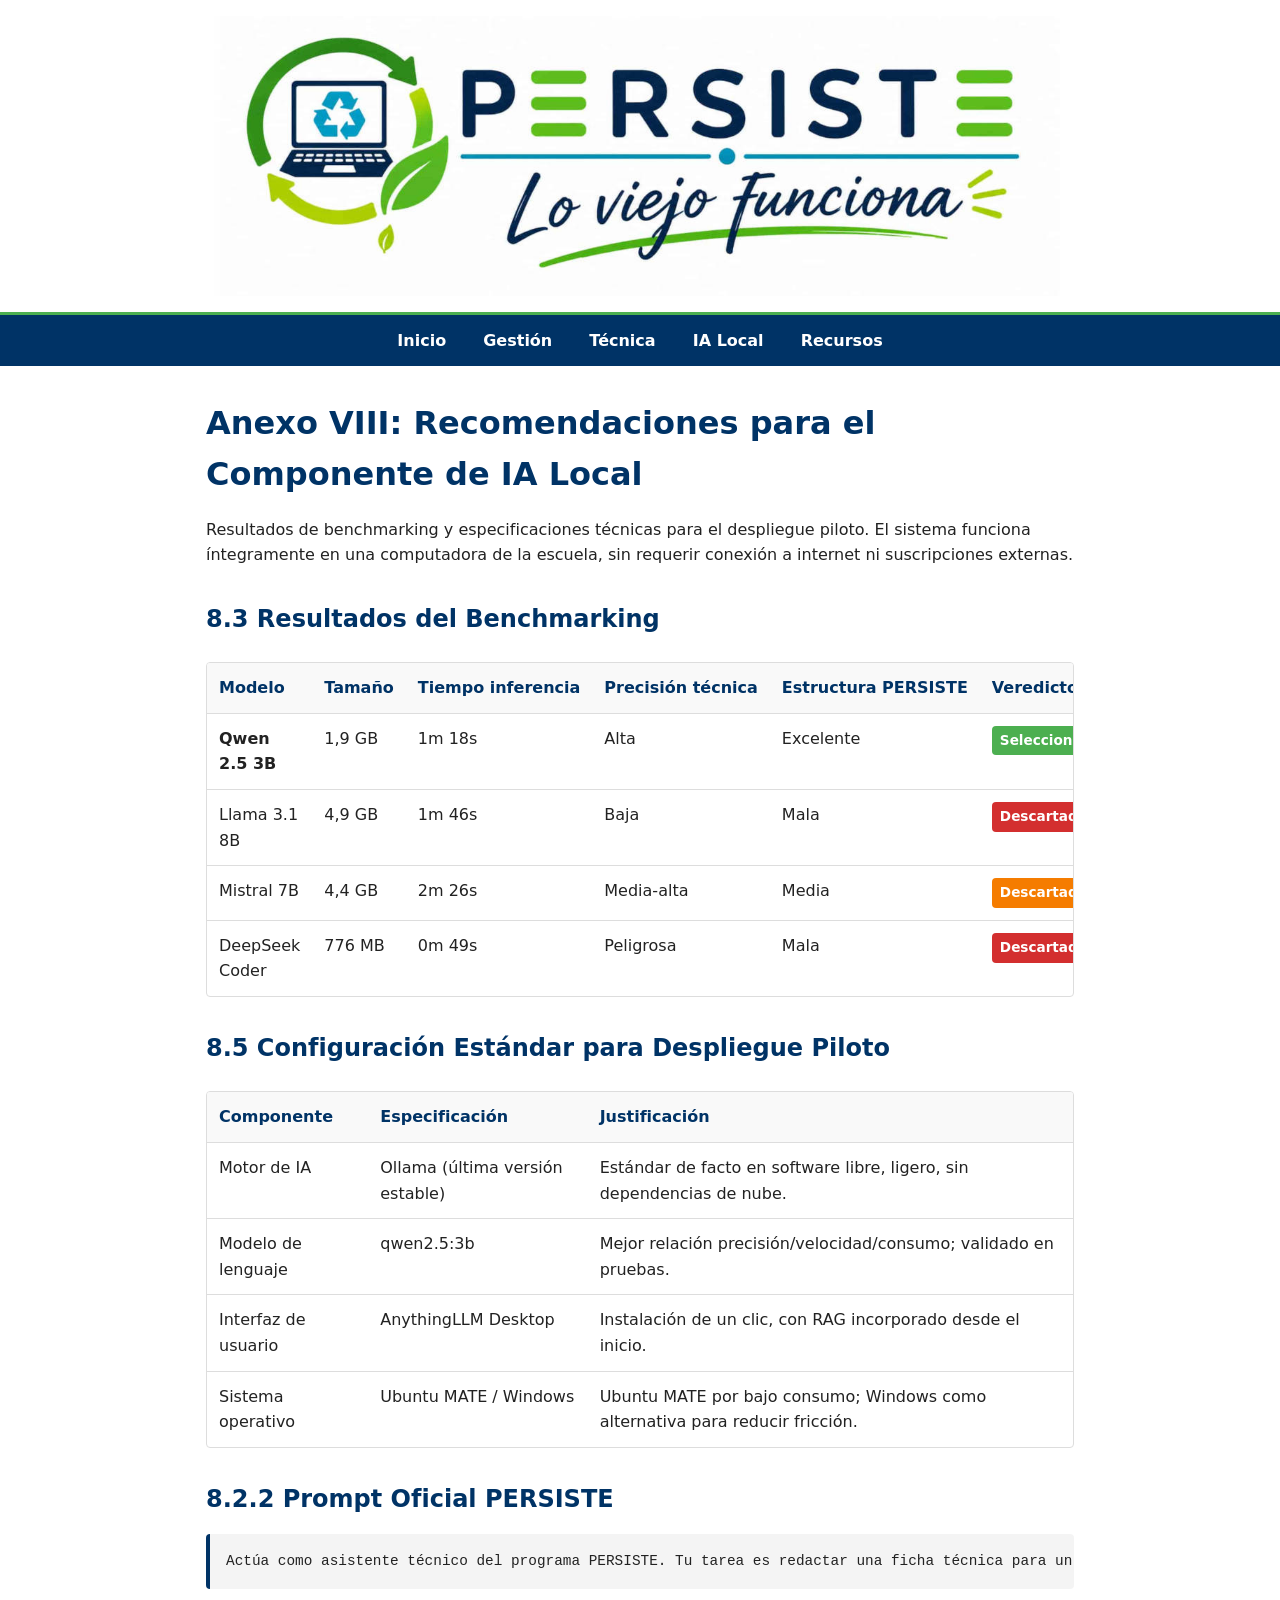
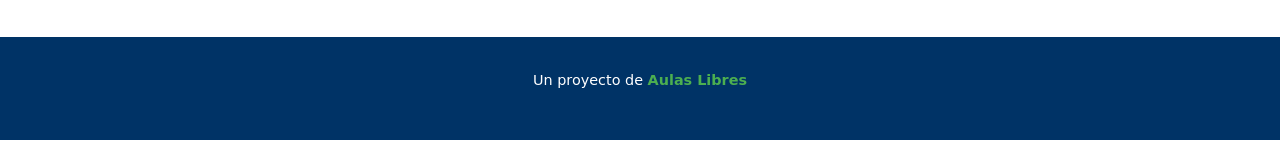
==== ia-local.html @ c33189aa "Sitio PERSISTE: primera versión" ====
<!DOCTYPE html>
<html lang="es">
<head>
    <meta charset="UTF-8">
    <meta name="viewport" content="width=device-width, initial-scale=1.0">
    <title>IA Local | Componente Técnico PERSISTE</title>
    <link rel="stylesheet" href="css/style.css">
</head>
<body>
    <header>
        <img src="assets/img/cabecera-persiste.jpg" 
             alt="PERSISTE: Lo viejo funciona" 
             class="logo-header">
    </header>
    <nav>
        <a href="index.html">Inicio</a>
        <a href="gestion.html">Gestión</a>
        <a href="tecnica.html">Técnica</a>
        <a href="ia-local.html">IA Local</a>
        <a href="recursos.html">Recursos</a>
    </nav>

    <main class="container">
        <h1>Anexo VIII: Recomendaciones para el Componente de IA Local</h1>
        <p>Resultados de benchmarking y especificaciones técnicas para el despliegue piloto. El sistema funciona íntegramente en una computadora de la escuela, sin requerir conexión a internet ni suscripciones externas.</p>

        <h2>8.3 Resultados del Benchmarking</h2>
        <div class="table-responsive">
            <table>
                <thead>
                    <tr>
                        <th>Modelo</th>
                        <th>Tamaño</th>
                        <th>Tiempo inferencia</th>
                        <th>Precisión técnica</th>
                        <th>Estructura PERSISTE</th>
                        <th>Veredicto</th>
                    </tr>
                </thead>
                <tbody>
                    <tr>
                        <td><strong>Qwen 2.5 3B</strong></td>
                        <td>1,9 GB</td>
                        <td>1m 18s</td>
                        <td>Alta</td>
                        <td>Excelente</td>
                        <td><span class="badge success">Seleccionado</span></td>
                    </tr>
                    <tr>
                        <td>Llama 3.1 8B</td>
                        <td>4,9 GB</td>
                        <td>1m 46s</td>
                        <td>Baja</td>
                        <td>Mala</td>
                        <td><span class="badge danger">Descartado</span></td>
                    </tr>
                    <tr>
                        <td>Mistral 7B</td>
                        <td>4,4 GB</td>
                        <td>2m 26s</td>
                        <td>Media-alta</td>
                        <td>Media</td>
                        <td><span class="badge warning">Descartado (lento)</span></td>
                    </tr>
                    <tr>
                        <td>DeepSeek Coder</td>
                        <td>776 MB</td>
                        <td>0m 49s</td>
                        <td>Peligrosa</td>
                        <td>Mala</td>
                        <td><span class="badge danger">Descartado</span></td>
                    </tr>
                </tbody>
            </table>
        </div>

        <h2>8.5 Configuración Estándar para Despliegue Piloto</h2>
        <div class="table-responsive">
            <table>
                <thead>
                    <tr>
                        <th>Componente</th>
                        <th>Especificación</th>
                        <th>Justificación</th>
                    </tr>
                </thead>
                <tbody>
                    <tr>
                        <td>Motor de IA</td>
                        <td>Ollama (última versión estable)</td>
                        <td>Estándar de facto en software libre, ligero, sin dependencias de nube.</td>
                    </tr>
                    <tr>
                        <td>Modelo de lenguaje</td>
                        <td>qwen2.5:3b</td>
                        <td>Mejor relación precisión/velocidad/consumo; validado en pruebas.</td>
                    </tr>
                    <tr>
                        <td>Interfaz de usuario</td>
                        <td>AnythingLLM Desktop</td>
                        <td>Instalación de un clic, con RAG incorporado desde el inicio.</td>
                    </tr>
                    <tr>
                        <td>Sistema operativo</td>
                        <td>Ubuntu MATE / Windows</td>
                        <td>Ubuntu MATE por bajo consumo; Windows como alternativa para reducir fricción.</td>
                    </tr>
                </tbody>
            </table>
        </div>

        <h2>8.2.2 Prompt Oficial PERSISTE</h2>
        <pre><code>Actúa como asistente técnico del programa PERSISTE. Tu tarea es redactar una ficha técnica para un equipo que debe ser evaluado según los Criterios de Adquisición Tecnológica Responsable. Debes responder abordando: (1) Compatibilidad con software libre, (2) Durabilidad y reparabilidad, (3) Consumo energético, (4) Costo total de propiedad, (5) Obsolescencia programada, (6) Autonomía tecnológica. Equipo a evaluar: [descripción del equipo].</code></pre>
    </main>

    <footer>
        <p>Un proyecto de <a href="https://aulaslibres.ar" target="_blank" rel="noopener">Aulas Libres</a></p>
    </footer>
</body>
</html>
---- css/style.css ----
/* =========================================
   PERSISTE - Estilos Base (Vanilla CSS)
   Filosofía: Lo viejo funciona
   ========================================= */

/* VARIABLES DE DISEÑO */
:root {
    --primary: #003366;      /* Azul institucional sobrio */
    --accent: #4CAF50;       /* Verde sostenibilidad/economía circular */
    --bg: #ffffff;           /* Fondo blanco puro para contraste */
    --text: #222222;         /* Texto casi negro para lectura cómoda */
    --light-bg: #f9f9f9;     /* Gris muy claro para tarjetas y fondos alternos */
    --border: #dddddd;       /* Bordes sutiles */
}

/* RESET BÁSICO Y ACCESIBILIDAD */
* { 
    box-sizing: border-box; 
    margin: 0; 
    padding: 0; 
}

body {
    font-family: system-ui, -apple-system, "Segoe UI", Roboto, Arial, sans-serif;
    line-height: 1.6;
    color: var(--text);
    background-color: var(--bg);
    -webkit-font-smoothing: antialiased;
}

/* =========================================
   CABECERA RESPONSIVA (LIMITACIÓN ERICTA)
   ========================================= */
header { 
    text-align: center; 
    background: #fff; 
    border-bottom: 3px solid var(--accent); 
    padding: 1rem 0;
    overflow: hidden; /* Evita desbordes accidentales */
}

.logo-header { 
    display: block; 
    margin: 0 auto; 
    
    /* LIMITACIÓN ABSOLUTA: No puede superar nunca los 280px de alto */
    max-height: 280px !important; 
    height: auto !important;
    width: auto !important;
    max-width: 100%;
    
    /* Asegura que la imagen se contenga sin distorsión */
    object-fit: contain; 
}

/* =========================================
   NAVEGACIÓN SIMPLE Y LIGERA
   ========================================= */
nav { 
    background: var(--primary); 
    text-align: center; 
    padding: 0.8rem; 
}

nav a { 
    color: #fff; 
    text-decoration: none; 
    margin: 0 1rem; 
    font-weight: bold; 
    font-size: 1rem; 
    display: inline-block;
}

nav a:hover { 
    text-decoration: underline; 
    color: var(--accent); 
}

/* =========================================
   CONTENIDO PRINCIPAL
   ========================================= */
.container { 
    max-width: 900px; 
    margin: 2rem auto; 
    padding: 0 1rem; 
}

.intro h1 { 
    color: var(--primary); 
    margin-bottom: 1rem; 
    font-size: 2rem;
}

.intro p { 
    font-size: 1.1rem; 
    margin-bottom: 2rem; 
}

h1, h2, h3 { 
    color: var(--primary); 
    margin-top: 2rem; 
    margin-bottom: 1rem; 
}

p { margin-bottom: 1rem; }

/* =========================================
   TARJETAS DE PERFIL (BIFURCACIÓN)
   ========================================= */
.perfiles { 
    display: grid; 
    grid-template-columns: repeat(auto-fit, minmax(280px, 1fr)); 
    gap: 2rem; 
    margin-top: 2rem; 
}

.card { 
    border: 1px solid var(--border); 
    padding: 1.5rem; 
    border-radius: 6px; 
    background: var(--light-bg); 
    transition: transform 0.2s ease, border-color 0.2s ease;
}

.card:hover {
    border-color: var(--accent);
    transform: translateY(-2px);
}

.card h2 { 
    color: var(--primary); 
    margin-bottom: 0.8rem; 
    font-size: 1.3rem; 
    margin-top: 0; 
}

.btn { 
    display: inline-block; 
    background: var(--accent); 
    color: #fff; 
    padding: 0.6rem 1.2rem; 
    text-decoration: none; 
    border-radius: 4px; 
    font-weight: bold; 
    margin-top: 0.5rem; 
    border: none;
    cursor: pointer;
}

.btn:hover { 
    background: #388E3C; 
}

/* =========================================
   TABLAS TÉCNICAS RESPONSIVAS (ANEXO VIII)
   ========================================= */
.table-responsive { 
    overflow-x: auto; 
    margin: 1.5rem 0; 
    border: 1px solid var(--border); 
    border-radius: 4px; 
    -webkit-overflow-scrolling: touch;
}

table { 
    width: 100%; 
    border-collapse: collapse; 
    min-width: 600px; 
}

th, td { 
    padding: 0.75rem; 
    text-align: left; 
    border-bottom: 1px solid var(--border); 
    vertical-align: top;
}

th { 
    background: var(--light-bg); 
    font-weight: bold; 
    color: var(--primary); 
    white-space: nowrap;
}

tr:last-child td { border-bottom: none; }

/* BADGES PARA VEREDICTOS TÉCNICOS */
.badge { 
    padding: 0.25rem 0.5rem; 
    border-radius: 4px; 
    font-size: 0.85rem; 
    font-weight: bold; 
    color: #fff; 
    white-space: nowrap; 
    display: inline-block;
}

.badge.success { background: var(--accent); }
.badge.danger { background: #d32f2f; }
.badge.warning { background: #f57c00; }

/* BLOQUE DE CÓDIGO (PROMPT OFICIAL) */
pre { 
    background: #f4f4f4; 
    padding: 1rem; 
    border-left: 4px solid var(--primary); 
    overflow-x: auto; 
    border-radius: 4px; 
    margin: 1rem 0; 
    font-size: 0.9rem;
}

code { 
    font-family: "Courier New", Courier, monospace; 
    word-break: break-word; 
}

/* =========================================
   FOOTER INSTITUCIONAL
   ========================================= */
footer { 
    text-align: center; 
    padding: 2rem 1rem; 
    background: var(--primary); 
    color: #fff; 
    margin-top: 3rem; 
    font-size: 0.9rem; 
}

footer a { 
    color: var(--accent); 
    text-decoration: none; 
    font-weight: bold;
}

footer a:hover { text-decoration: underline; }

/* =========================================
   MEDIA QUERIES PARA LEGACY Y MÓVILES
   ========================================= */
@media (max-width: 600px) {
    nav a { 
        display: block; 
        margin: 0.5rem 0; 
        padding: 0.5rem;
        border-bottom: 1px solid rgba(255,255,255,0.1);
    }
    
    .perfiles { grid-template-columns: 1fr; }
    
    h1 { font-size: 1.5rem; }
    h2 { font-size: 1.2rem; }
    
    /* En móviles, reducimos aún más la cabecera para priorizar contenido */
    .logo-header { max-height: 180px !important; }
}
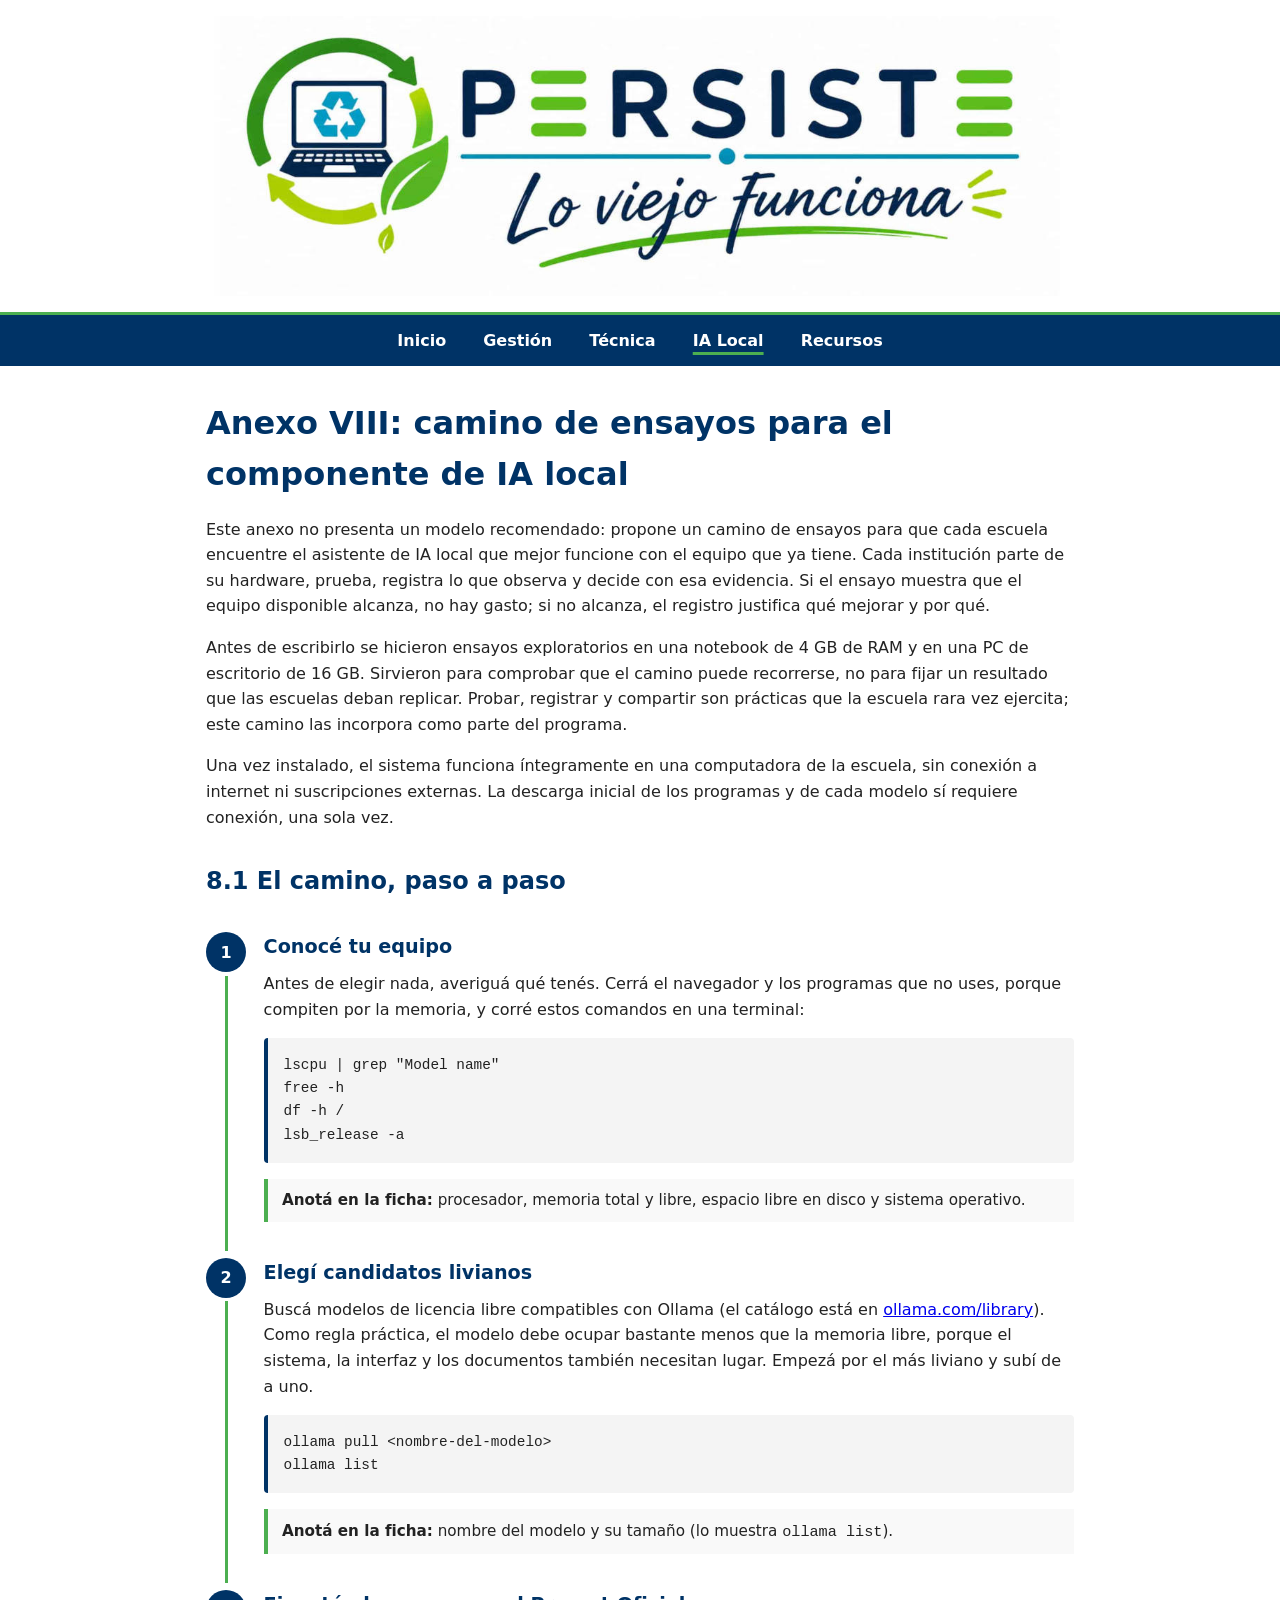
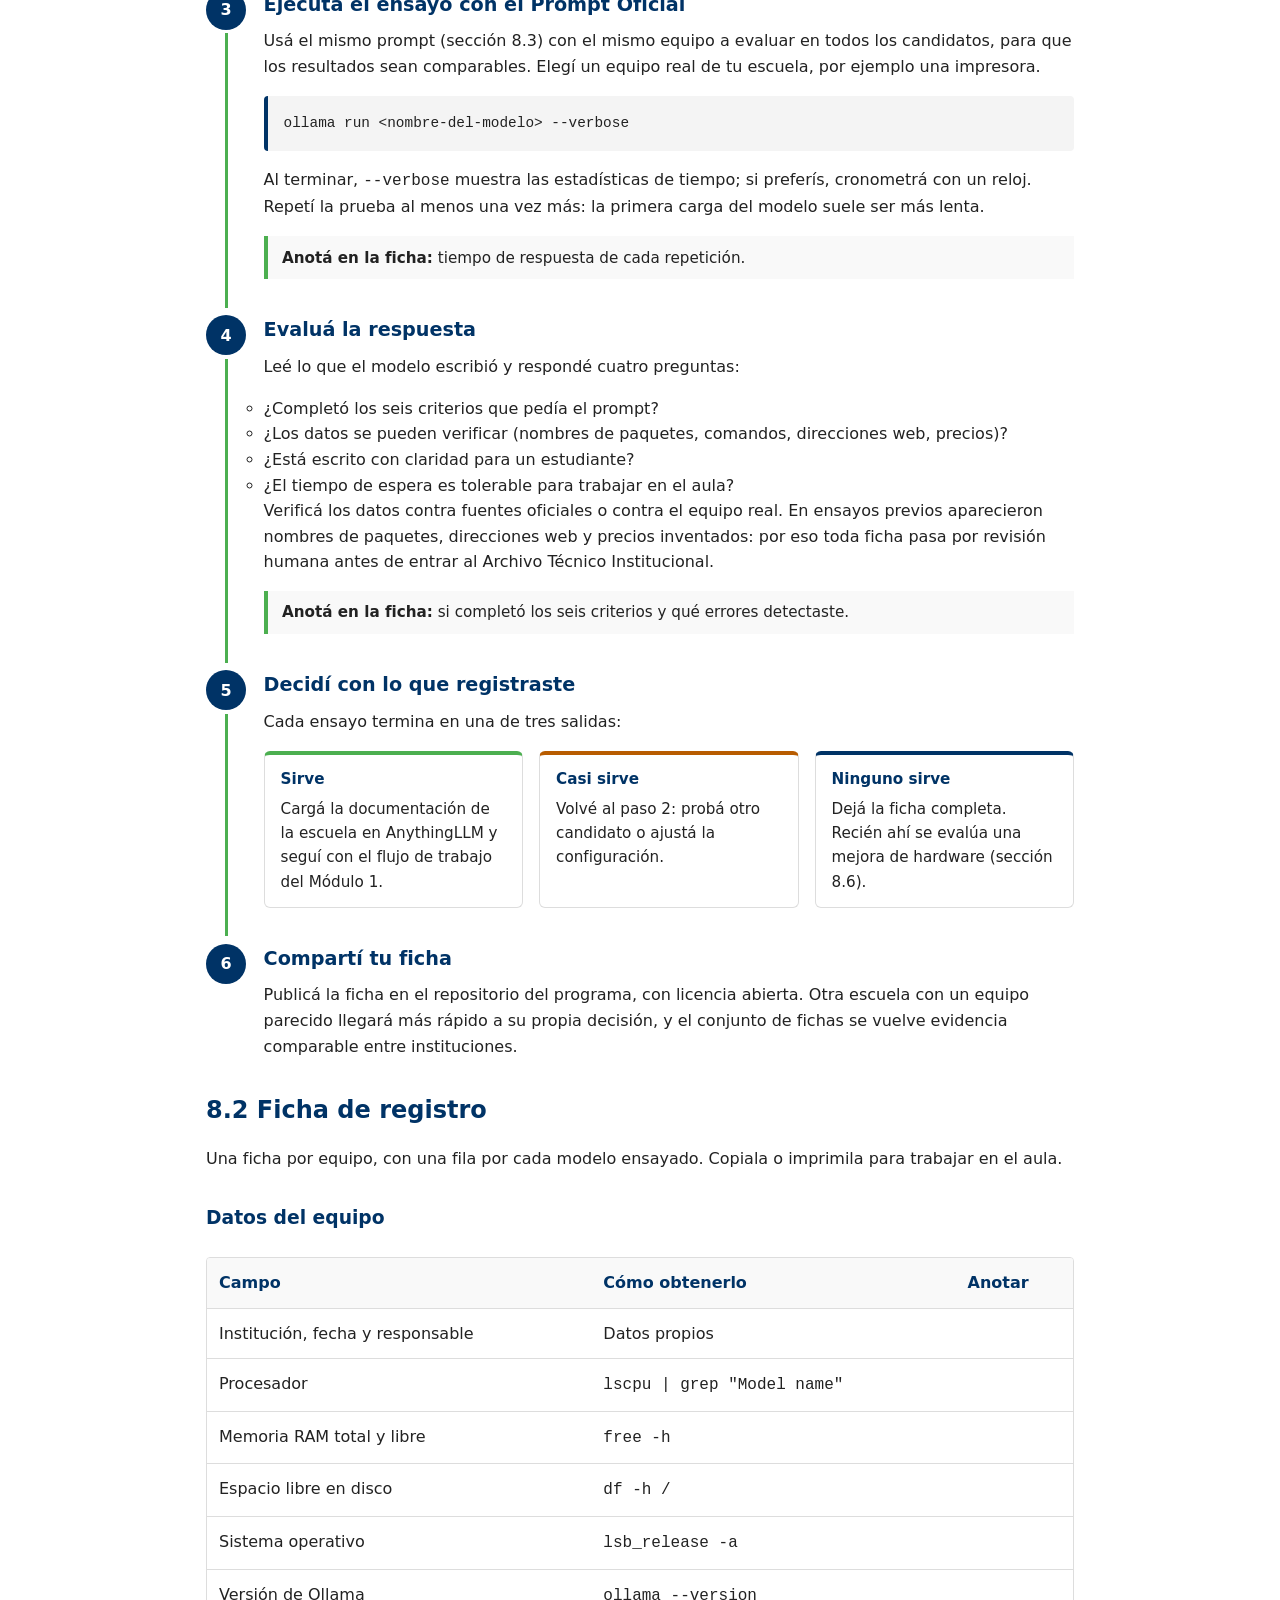
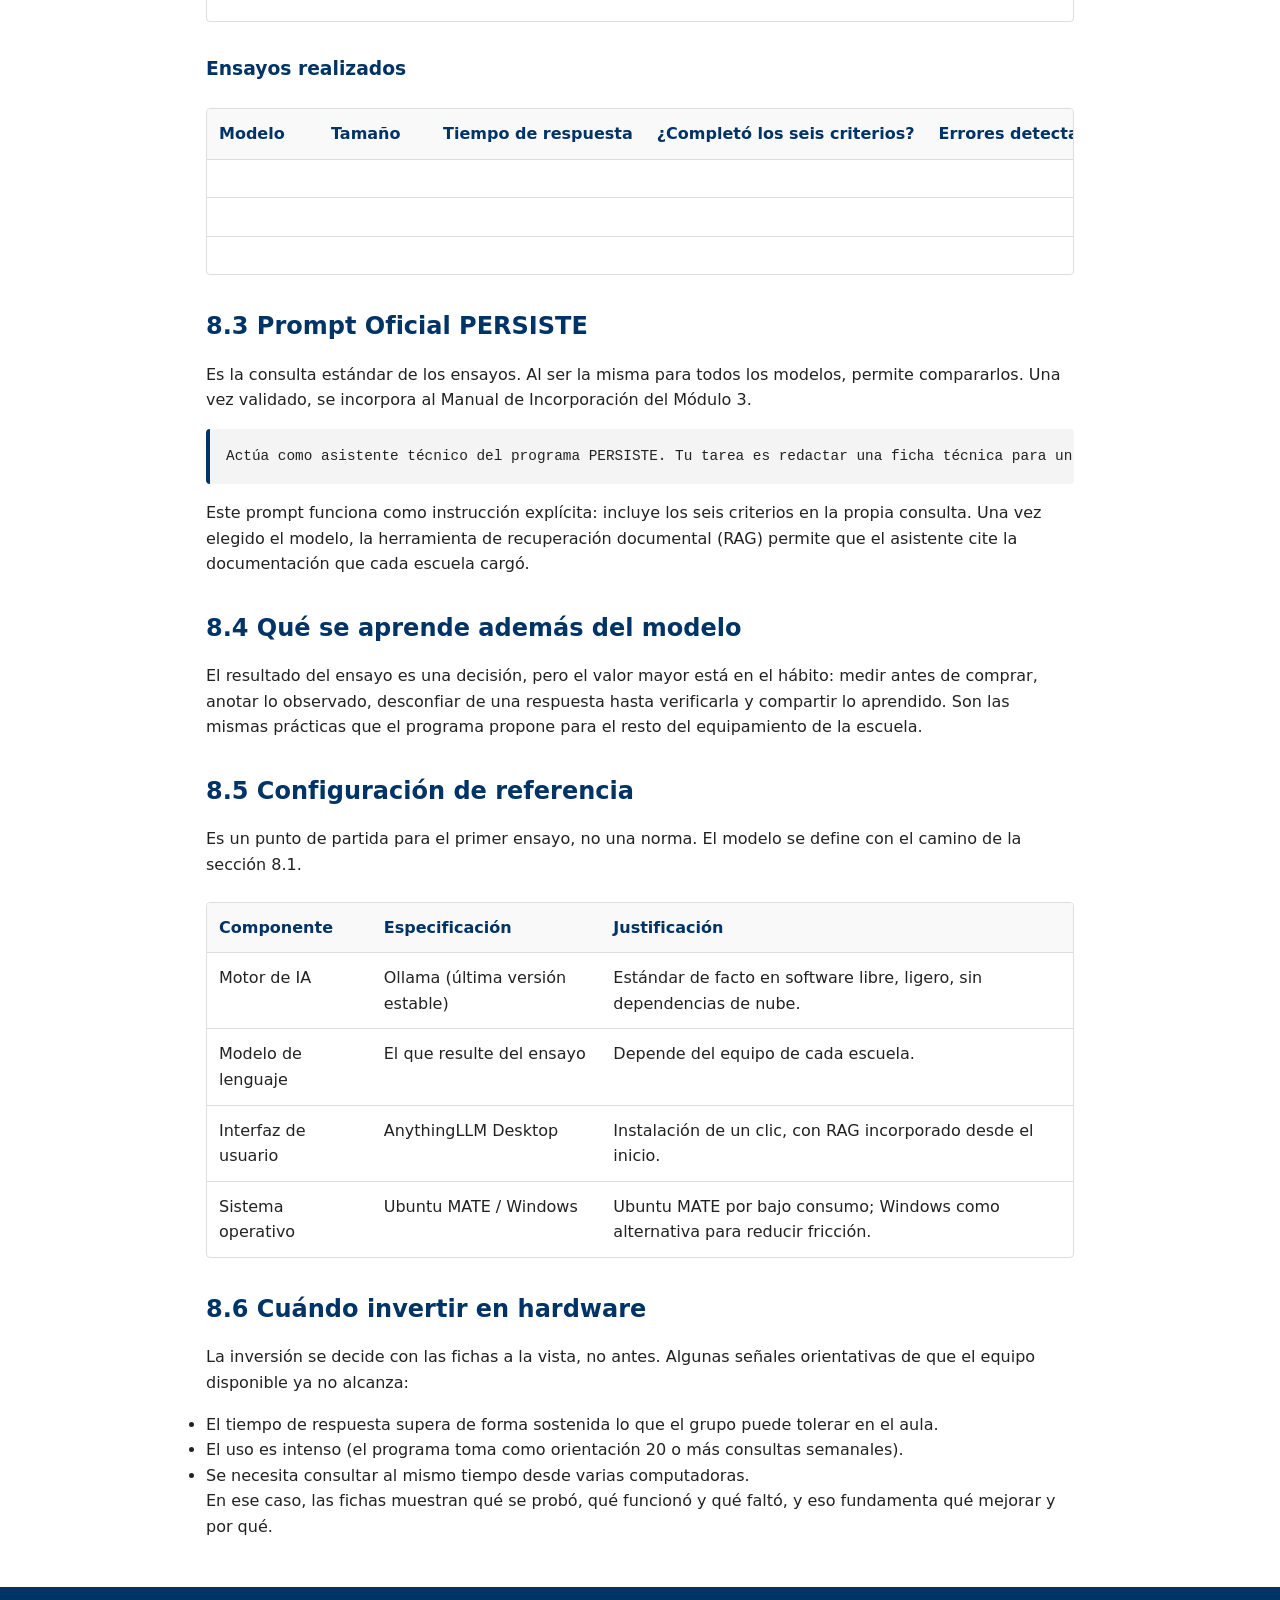
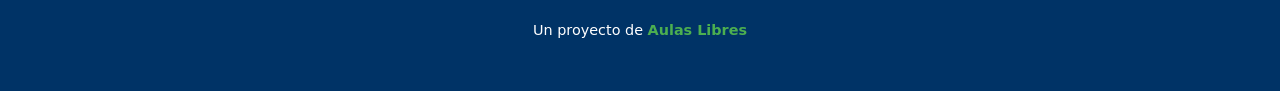
==== commit 50ea9a0e: "Actualización en ia-local" ====
--- a/ia-local.html
+++ b/ia-local.html
@@ -3,114 +3,232 @@
 <head>
     <meta charset="UTF-8">
     <meta name="viewport" content="width=device-width, initial-scale=1.0">
-    <title>IA Local | Componente Técnico PERSISTE</title>
+    <meta name="description" content="Camino de ensayos para que cada escuela encuentre el asistente de IA local que mejor funcione con el equipo que ya tiene, sin gastos superfluos.">
+    <title>IA Local | Camino de ensayos | PERSISTE</title>
     <link rel="stylesheet" href="css/style.css">
+    <style>
+        /* Recorrido visual del camino de ensayos.
+           Puede moverse a css/style.css cuando se quiera reutilizar en otras páginas. */
+        .camino { list-style: none; counter-reset: paso; margin: 2rem 0; padding: 0; }
+        .camino > li { position: relative; counter-increment: paso; padding: 0 0 2rem 3.6rem; }
+        .camino > li::before {
+            content: counter(paso);
+            position: absolute; left: 0; top: 0;
+            width: 2.5rem; height: 2.5rem; border-radius: 50%;
+            background: var(--primary); color: #fff; font-weight: bold;
+            display: flex; align-items: center; justify-content: center;
+        }
+        .camino > li::after {
+            content: ""; position: absolute; left: 1.2rem; top: 2.7rem; bottom: 0.2rem;
+            width: 3px; background: var(--accent);
+        }
+        .camino > li:last-child { padding-bottom: 0; }
+        .camino > li:last-child::after { display: none; }
+        .camino h3 { margin: 0.25rem 0 0.5rem; font-size: 1.2rem; }
+        .camino .anotar {
+            background: var(--light-bg); border-left: 4px solid var(--accent);
+            padding: 0.6rem 0.9rem; font-size: 0.95rem; margin: 0.75rem 0 0;
+        }
+        .salidas {
+            display: grid; grid-template-columns: repeat(auto-fit, minmax(210px, 1fr));
+            gap: 1rem; margin: 0.75rem 0 0;
+        }
+        .salida {
+            border: 1px solid var(--border); border-top: 4px solid var(--accent);
+            border-radius: 6px; padding: 0.8rem 1rem; background: #fff; font-size: 0.95rem;
+        }
+        .salida strong { display: block; color: var(--primary); margin-bottom: 0.3rem; }
+        .salida p { margin: 0; }
+        .salida.vuelta { border-top-color: #b85c00; }
+        .salida.pausa { border-top-color: var(--primary); }
+        .ficha td { height: 2.4rem; }
+        .ficha-vacia td { min-width: 7rem; }
+        @media (max-width: 600px) {
+            .camino > li { padding-left: 3.1rem; }
+        }
+    </style>
 </head>
 <body>
     <header>
-        <img src="assets/img/cabecera-persiste.jpg" 
-             alt="PERSISTE: Lo viejo funciona" 
+        <img src="assets/img/cabecera-persiste.jpg"
+             alt="PERSISTE: Lo viejo funciona"
              class="logo-header">
     </header>
-    <nav>
+    <nav aria-label="Principal">
         <a href="index.html">Inicio</a>
         <a href="gestion.html">Gestión</a>
         <a href="tecnica.html">Técnica</a>
-        <a href="ia-local.html">IA Local</a>
+        <a href="ia-local.html" aria-current="page">IA Local</a>
         <a href="recursos.html">Recursos</a>
     </nav>
 
     <main class="container">
-        <h1>Anexo VIII: Recomendaciones para el Componente de IA Local</h1>
-        <p>Resultados de benchmarking y especificaciones técnicas para el despliegue piloto. El sistema funciona íntegramente en una computadora de la escuela, sin requerir conexión a internet ni suscripciones externas.</p>
-
-        <h2>8.3 Resultados del Benchmarking</h2>
+        <h1>Anexo VIII: camino de ensayos para el componente de IA local</h1>
+
+        <p>Este anexo no presenta un modelo recomendado: propone un camino de ensayos para que cada escuela encuentre el asistente de IA local que mejor funcione con el equipo que ya tiene. Cada institución parte de su hardware, prueba, registra lo que observa y decide con esa evidencia. Si el ensayo muestra que el equipo disponible alcanza, no hay gasto; si no alcanza, el registro justifica qué mejorar y por qué.</p>
+        <p>Antes de escribirlo se hicieron ensayos exploratorios en una notebook de 4 GB de RAM y en una PC de escritorio de 16 GB. Sirvieron para comprobar que el camino puede recorrerse, no para fijar un resultado que las escuelas deban replicar. Probar, registrar y compartir son prácticas que la escuela rara vez ejercita; este camino las incorpora como parte del programa.</p>
+        <p>Una vez instalado, el sistema funciona íntegramente en una computadora de la escuela, sin conexión a internet ni suscripciones externas. La descarga inicial de los programas y de cada modelo sí requiere conexión, una sola vez.</p>
+
+        <h2>8.1 El camino, paso a paso</h2>
+
+        <ol class="camino">
+            <li>
+                <h3>Conocé tu equipo</h3>
+                <p>Antes de elegir nada, averiguá qué tenés. Cerrá el navegador y los programas que no uses, porque compiten por la memoria, y corré estos comandos en una terminal:</p>
+<pre><code>lscpu | grep "Model name"
+free -h
+df -h /
+lsb_release -a</code></pre>
+                <p class="anotar"><strong>Anotá en la ficha:</strong> procesador, memoria total y libre, espacio libre en disco y sistema operativo.</p>
+            </li>
+
+            <li>
+                <h3>Elegí candidatos livianos</h3>
+                <p>Buscá modelos de licencia libre compatibles con Ollama (el catálogo está en <a href="https://ollama.com/library" target="_blank" rel="noopener">ollama.com/library</a>). Como regla práctica, el modelo debe ocupar bastante menos que la memoria libre, porque el sistema, la interfaz y los documentos también necesitan lugar. Empezá por el más liviano y subí de a uno.</p>
+<pre><code>ollama pull &lt;nombre-del-modelo&gt;
+ollama list</code></pre>
+                <p class="anotar"><strong>Anotá en la ficha:</strong> nombre del modelo y su tamaño (lo muestra <code>ollama list</code>).</p>
+            </li>
+
+            <li>
+                <h3>Ejecutá el ensayo con el Prompt Oficial</h3>
+                <p>Usá el mismo prompt (sección 8.3) con el mismo equipo a evaluar en todos los candidatos, para que los resultados sean comparables. Elegí un equipo real de tu escuela, por ejemplo una impresora.</p>
+<pre><code>ollama run &lt;nombre-del-modelo&gt; --verbose</code></pre>
+                <p>Al terminar, <code>--verbose</code> muestra las estadísticas de tiempo; si preferís, cronometrá con un reloj. Repetí la prueba al menos una vez más: la primera carga del modelo suele ser más lenta.</p>
+                <p class="anotar"><strong>Anotá en la ficha:</strong> tiempo de respuesta de cada repetición.</p>
+            </li>
+
+            <li>
+                <h3>Evaluá la respuesta</h3>
+                <p>Leé lo que el modelo escribió y respondé cuatro preguntas:</p>
+                <ul>
+                    <li>¿Completó los seis criterios que pedía el prompt?</li>
+                    <li>¿Los datos se pueden verificar (nombres de paquetes, comandos, direcciones web, precios)?</li>
+                    <li>¿Está escrito con claridad para un estudiante?</li>
+                    <li>¿El tiempo de espera es tolerable para trabajar en el aula?</li>
+                </ul>
+                <p>Verificá los datos contra fuentes oficiales o contra el equipo real. En ensayos previos aparecieron nombres de paquetes, direcciones web y precios inventados: por eso toda ficha pasa por revisión humana antes de entrar al Archivo Técnico Institucional.</p>
+                <p class="anotar"><strong>Anotá en la ficha:</strong> si completó los seis criterios y qué errores detectaste.</p>
+            </li>
+
+            <li>
+                <h3>Decidí con lo que registraste</h3>
+                <p>Cada ensayo termina en una de tres salidas:</p>
+                <div class="salidas">
+                    <div class="salida">
+                        <strong>Sirve</strong>
+                        <p>Cargá la documentación de la escuela en AnythingLLM y seguí con el flujo de trabajo del Módulo 1.</p>
+                    </div>
+                    <div class="salida vuelta">
+                        <strong>Casi sirve</strong>
+                        <p>Volvé al paso 2: probá otro candidato o ajustá la configuración.</p>
+                    </div>
+                    <div class="salida pausa">
+                        <strong>Ninguno sirve</strong>
+                        <p>Dejá la ficha completa. Recién ahí se evalúa una mejora de hardware (sección 8.6).</p>
+                    </div>
+                </div>
+            </li>
+
+            <li>
+                <h3>Compartí tu ficha</h3>
+                <p>Publicá la ficha en el repositorio del programa, con licencia abierta. Otra escuela con un equipo parecido llegará más rápido a su propia decisión, y el conjunto de fichas se vuelve evidencia comparable entre instituciones.</p>
+            </li>
+        </ol>
+
+        <h2>8.2 Ficha de registro</h2>
+        <p>Una ficha por equipo, con una fila por cada modelo ensayado. Copiala o imprimila para trabajar en el aula.</p>
+
+        <h3>Datos del equipo</h3>
+        <div class="table-responsive">
+            <table class="ficha">
+                <thead>
+                    <tr><th>Campo</th><th>Cómo obtenerlo</th><th>Anotar</th></tr>
+                </thead>
+                <tbody>
+                    <tr><td>Institución, fecha y responsable</td><td>Datos propios</td><td></td></tr>
+                    <tr><td>Procesador</td><td><code>lscpu | grep "Model name"</code></td><td></td></tr>
+                    <tr><td>Memoria RAM total y libre</td><td><code>free -h</code></td><td></td></tr>
+                    <tr><td>Espacio libre en disco</td><td><code>df -h /</code></td><td></td></tr>
+                    <tr><td>Sistema operativo</td><td><code>lsb_release -a</code></td><td></td></tr>
+                    <tr><td>Versión de Ollama</td><td><code>ollama --version</code></td><td></td></tr>
+                </tbody>
+            </table>
+        </div>
+
+        <h3>Ensayos realizados</h3>
+        <div class="table-responsive">
+            <table class="ficha ficha-vacia">
+                <thead>
+                    <tr>
+                        <th>Modelo</th>
+                        <th>Tamaño</th>
+                        <th>Tiempo de respuesta</th>
+                        <th>¿Completó los seis criterios?</th>
+                        <th>Errores detectados</th>
+                        <th>Decisión</th>
+                    </tr>
+                </thead>
+                <tbody>
+                    <tr><td></td><td></td><td></td><td></td><td></td><td></td></tr>
+                    <tr><td></td><td></td><td></td><td></td><td></td><td></td></tr>
+                    <tr><td></td><td></td><td></td><td></td><td></td><td></td></tr>
+                </tbody>
+            </table>
+        </div>
+
+        <h2>8.3 Prompt Oficial PERSISTE</h2>
+        <p>Es la consulta estándar de los ensayos. Al ser la misma para todos los modelos, permite compararlos. Una vez validado, se incorpora al Manual de Incorporación del Módulo 3.</p>
+        <pre><code>Actúa como asistente técnico del programa PERSISTE. Tu tarea es redactar una ficha técnica para un equipo que debe ser evaluado según los Criterios de Adquisición Tecnológica Responsable. Debes responder abordando: (1) Compatibilidad con software libre, (2) Durabilidad y reparabilidad, (3) Consumo energético, (4) Costo total de propiedad, (5) Obsolescencia programada, (6) Autonomía tecnológica. Equipo a evaluar: [descripción del equipo].</code></pre>
+        <p>Este prompt funciona como instrucción explícita: incluye los seis criterios en la propia consulta. Una vez elegido el modelo, la herramienta de recuperación documental (RAG) permite que el asistente cite la documentación que cada escuela cargó.</p>
+
+        <h2>8.4 Qué se aprende además del modelo</h2>
+        <p>El resultado del ensayo es una decisión, pero el valor mayor está en el hábito: medir antes de comprar, anotar lo observado, desconfiar de una respuesta hasta verificarla y compartir lo aprendido. Son las mismas prácticas que el programa propone para el resto del equipamiento de la escuela.</p>
+
+        <h2>8.5 Configuración de referencia</h2>
+        <p>Es un punto de partida para el primer ensayo, no una norma. El modelo se define con el camino de la sección 8.1.</p>
         <div class="table-responsive">
             <table>
                 <thead>
                     <tr>
-                        <th>Modelo</th>
-                        <th>Tamaño</th>
-                        <th>Tiempo inferencia</th>
-                        <th>Precisión técnica</th>
-                        <th>Estructura PERSISTE</th>
-                        <th>Veredicto</th>
+                        <th>Componente</th>
+                        <th>Especificación</th>
+                        <th>Justificación</th>
                     </tr>
                 </thead>
                 <tbody>
                     <tr>
-                        <td><strong>Qwen 2.5 3B</strong></td>
-                        <td>1,9 GB</td>
-                        <td>1m 18s</td>
-                        <td>Alta</td>
-                        <td>Excelente</td>
-                        <td><span class="badge success">Seleccionado</span></td>
-                    </tr>
-                    <tr>
-                        <td>Llama 3.1 8B</td>
-                        <td>4,9 GB</td>
-                        <td>1m 46s</td>
-                        <td>Baja</td>
-                        <td>Mala</td>
-                        <td><span class="badge danger">Descartado</span></td>
-                    </tr>
-                    <tr>
-                        <td>Mistral 7B</td>
-                        <td>4,4 GB</td>
-                        <td>2m 26s</td>
-                        <td>Media-alta</td>
-                        <td>Media</td>
-                        <td><span class="badge warning">Descartado (lento)</span></td>
-                    </tr>
-                    <tr>
-                        <td>DeepSeek Coder</td>
-                        <td>776 MB</td>
-                        <td>0m 49s</td>
-                        <td>Peligrosa</td>
-                        <td>Mala</td>
-                        <td><span class="badge danger">Descartado</span></td>
+                        <td>Motor de IA</td>
+                        <td>Ollama (última versión estable)</td>
+                        <td>Estándar de facto en software libre, ligero, sin dependencias de nube.</td>
+                    </tr>
+                    <tr>
+                        <td>Modelo de lenguaje</td>
+                        <td>El que resulte del ensayo</td>
+                        <td>Depende del equipo de cada escuela.</td>
+                    </tr>
+                    <tr>
+                        <td>Interfaz de usuario</td>
+                        <td>AnythingLLM Desktop</td>
+                        <td>Instalación de un clic, con RAG incorporado desde el inicio.</td>
+                    </tr>
+                    <tr>
+                        <td>Sistema operativo</td>
+                        <td>Ubuntu MATE / Windows</td>
+                        <td>Ubuntu MATE por bajo consumo; Windows como alternativa para reducir fricción.</td>
                     </tr>
                 </tbody>
             </table>
         </div>
 
-        <h2>8.5 Configuración Estándar para Despliegue Piloto</h2>
-        <div class="table-responsive">
-            <table>
-                <thead>
-                    <tr>
-                        <th>Componente</th>
-                        <th>Especificación</th>
-                        <th>Justificación</th>
-                    </tr>
-                </thead>
-                <tbody>
-                    <tr>
-                        <td>Motor de IA</td>
-                        <td>Ollama (última versión estable)</td>
-                        <td>Estándar de facto en software libre, ligero, sin dependencias de nube.</td>
-                    </tr>
-                    <tr>
-                        <td>Modelo de lenguaje</td>
-                        <td>qwen2.5:3b</td>
-                        <td>Mejor relación precisión/velocidad/consumo; validado en pruebas.</td>
-                    </tr>
-                    <tr>
-                        <td>Interfaz de usuario</td>
-                        <td>AnythingLLM Desktop</td>
-                        <td>Instalación de un clic, con RAG incorporado desde el inicio.</td>
-                    </tr>
-                    <tr>
-                        <td>Sistema operativo</td>
-                        <td>Ubuntu MATE / Windows</td>
-                        <td>Ubuntu MATE por bajo consumo; Windows como alternativa para reducir fricción.</td>
-                    </tr>
-                </tbody>
-            </table>
-        </div>
-
-        <h2>8.2.2 Prompt Oficial PERSISTE</h2>
-        <pre><code>Actúa como asistente técnico del programa PERSISTE. Tu tarea es redactar una ficha técnica para un equipo que debe ser evaluado según los Criterios de Adquisición Tecnológica Responsable. Debes responder abordando: (1) Compatibilidad con software libre, (2) Durabilidad y reparabilidad, (3) Consumo energético, (4) Costo total de propiedad, (5) Obsolescencia programada, (6) Autonomía tecnológica. Equipo a evaluar: [descripción del equipo].</code></pre>
+        <h2>8.6 Cuándo invertir en hardware</h2>
+        <p>La inversión se decide con las fichas a la vista, no antes. Algunas señales orientativas de que el equipo disponible ya no alcanza:</p>
+        <ul>
+            <li>El tiempo de respuesta supera de forma sostenida lo que el grupo puede tolerar en el aula.</li>
+            <li>El uso es intenso (el programa toma como orientación 20 o más consultas semanales).</li>
+            <li>Se necesita consultar al mismo tiempo desde varias computadoras.</li>
+        </ul>
+        <p>En ese caso, las fichas muestran qué se probó, qué funcionó y qué faltó, y eso fundamenta qué mejorar y por qué.</p>
     </main>
 
     <footer>
--- a/css/style.css
+++ b/css/style.css
@@ -6,18 +6,20 @@
 /* VARIABLES DE DISEÑO */
 :root {
     --primary: #003366;      /* Azul institucional sobrio */
-    --accent: #4CAF50;       /* Verde sostenibilidad/economía circular */
-    --bg: #ffffff;           /* Fondo blanco puro para contraste */
-    --text: #222222;         /* Texto casi negro para lectura cómoda */
-    --light-bg: #f9f9f9;     /* Gris muy claro para tarjetas y fondos alternos */
-    --border: #dddddd;       /* Bordes sutiles */
+    --accent: #4CAF50;       /* Verde sostenibilidad (detalles, bordes, hover sobre azul) */
+    --accent-dark: #2E7D32;  /* Verde oscuro: fondos con texto blanco (contraste AA) */
+    --accent-darker: #1B5E20;
+    --bg: #ffffff;
+    --text: #222222;
+    --light-bg: #f9f9f9;
+    --border: #dddddd;
 }
 
 /* RESET BÁSICO Y ACCESIBILIDAD */
-* { 
-    box-sizing: border-box; 
-    margin: 0; 
-    padding: 0; 
+* {
+    box-sizing: border-box;
+    margin: 0;
+    padding: 0;
 }
 
 body {
@@ -28,97 +30,204 @@
     -webkit-font-smoothing: antialiased;
 }
 
-/* =========================================
-   CABECERA RESPONSIVA (LIMITACIÓN ERICTA)
-   ========================================= */
-header { 
-    text-align: center; 
-    background: #fff; 
-    border-bottom: 3px solid var(--accent); 
+/* Foco visible para quienes navegan con teclado */
+a:focus-visible,
+summary:focus-visible,
+.btn:focus-visible {
+    outline: 3px solid var(--primary);
+    outline-offset: 2px;
+}
+
+nav a:focus-visible,
+footer a:focus-visible {
+    outline-color: #fff;
+}
+
+/* =========================================
+   CABECERA RESPONSIVA (LIMITACIÓN ESTRICTA)
+   ========================================= */
+header {
+    text-align: center;
+    background: #fff;
+    border-bottom: 3px solid var(--accent);
     padding: 1rem 0;
-    overflow: hidden; /* Evita desbordes accidentales */
-}
-
-.logo-header { 
-    display: block; 
-    margin: 0 auto; 
-    
-    /* LIMITACIÓN ABSOLUTA: No puede superar nunca los 280px de alto */
-    max-height: 280px !important; 
+    overflow: hidden;
+}
+
+.logo-header {
+    display: block;
+    margin: 0 auto;
+
+    /* No puede superar nunca los 280px de alto */
+    max-height: 280px !important;
     height: auto !important;
     width: auto !important;
     max-width: 100%;
-    
-    /* Asegura que la imagen se contenga sin distorsión */
-    object-fit: contain; 
+
+    object-fit: contain;
 }
 
 /* =========================================
    NAVEGACIÓN SIMPLE Y LIGERA
    ========================================= */
-nav { 
-    background: var(--primary); 
-    text-align: center; 
-    padding: 0.8rem; 
-}
-
-nav a { 
-    color: #fff; 
-    text-decoration: none; 
-    margin: 0 1rem; 
-    font-weight: bold; 
-    font-size: 1rem; 
+nav {
+    background: var(--primary);
+    text-align: center;
+    padding: 0.8rem;
+}
+
+nav a {
+    color: #fff;
+    text-decoration: none;
+    margin: 0 1rem;
+    font-weight: bold;
+    font-size: 1rem;
     display: inline-block;
 }
 
-nav a:hover { 
-    text-decoration: underline; 
-    color: var(--accent); 
+nav a:hover {
+    text-decoration: underline;
+    color: var(--accent);
+}
+
+/* Indica la página actual */
+nav a[aria-current="page"] {
+    text-decoration: underline;
+    text-decoration-color: var(--accent);
+    text-decoration-thickness: 3px;
+    text-underline-offset: 6px;
 }
 
 /* =========================================
    CONTENIDO PRINCIPAL
    ========================================= */
-.container { 
-    max-width: 900px; 
-    margin: 2rem auto; 
-    padding: 0 1rem; 
-}
-
-.intro h1 { 
-    color: var(--primary); 
-    margin-bottom: 1rem; 
+.container {
+    max-width: 900px;
+    margin: 2rem auto;
+    padding: 0 1rem;
+}
+
+.intro h1 {
+    color: var(--primary);
+    margin-top: 0;
+    margin-bottom: 1rem;
     font-size: 2rem;
 }
 
-.intro p { 
-    font-size: 1.1rem; 
-    margin-bottom: 2rem; 
-}
-
-h1, h2, h3 { 
-    color: var(--primary); 
-    margin-top: 2rem; 
-    margin-bottom: 1rem; 
+.intro p {
+    font-size: 1.1rem;
+    margin-bottom: 1rem;
+    max-width: 70ch; /* línea de lectura cómoda */
+}
+
+h1, h2, h3 {
+    color: var(--primary);
+    margin-top: 2rem;
+    margin-bottom: 1rem;
 }
 
 p { margin-bottom: 1rem; }
 
+
+.intro .destacado {
+    color: var(--primary);
+}
+
+/* =========================================
+   QUÉ OFRECE (CARDS EXPANDIBLES)
+   Usan <details>/<summary>: funcionan sin JavaScript
+   y son accesibles por teclado y lector de pantalla.
+   ========================================= */
+.ofrece { margin-top: 2.5rem; }
+
+.ofrece > h2 {
+    margin-top: 0;
+    font-size: 1.5rem;
+}
+
+.ofertas {
+    display: grid;
+    grid-template-columns: repeat(auto-fit, minmax(240px, 1fr));
+    gap: 1.5rem;
+    align-items: start; /* abrir una card no estira a las demás */
+}
+
+.oferta {
+    border: 1px solid var(--border);
+    border-top: 4px solid var(--accent);
+    border-radius: 6px;
+    background: var(--light-bg);
+}
+
+.oferta[open] {
+    border-color: var(--accent);
+    background: #fff;
+}
+
+.oferta summary {
+    display: block;
+    list-style: none;       /* quita el triángulo nativo */
+    cursor: pointer;
+    padding: 1.2rem 1.5rem;
+}
+
+.oferta summary::-webkit-details-marker { display: none; }
+
+.oferta summary:hover h3 { text-decoration: underline; }
+
+.oferta h3 {
+    margin: 0 0 0.4rem;
+    font-size: 1.2rem;
+}
+
+.oferta .resumen {
+    display: block;
+    color: #444;
+}
+
+/* Indicador que cambia según el estado */
+.oferta summary::after {
+    content: "Ver más +";
+    display: block;
+    margin-top: 0.8rem;
+    font-weight: bold;
+    font-size: 0.95rem;
+    color: var(--accent-dark);
+}
+
+.oferta[open] summary::after { content: "Ver menos −"; }
+
+.oferta .detalle {
+    border-top: 1px solid var(--border);
+    margin: 0 1.5rem;
+    padding: 1rem 0 0.2rem;
+}
+
+.oferta .detalle p { font-size: 0.97rem; }
+
+.resultado {
+    margin-top: 1.5rem;
+    padding-left: 1rem;
+    border-left: 4px solid var(--accent);
+    font-weight: 600;
+    color: var(--primary);
+}
+
 /* =========================================
    TARJETAS DE PERFIL (BIFURCACIÓN)
    ========================================= */
-.perfiles { 
-    display: grid; 
-    grid-template-columns: repeat(auto-fit, minmax(280px, 1fr)); 
-    gap: 2rem; 
-    margin-top: 2rem; 
-}
-
-.card { 
-    border: 1px solid var(--border); 
-    padding: 1.5rem; 
-    border-radius: 6px; 
-    background: var(--light-bg); 
+.perfiles {
+    display: grid;
+    grid-template-columns: repeat(auto-fit, minmax(280px, 1fr));
+    gap: 2rem;
+    margin-top: 3rem;
+}
+
+.card {
+    border: 1px solid var(--border);
+    padding: 1.5rem;
+    border-radius: 6px;
+    background: var(--light-bg);
     transition: transform 0.2s ease, border-color 0.2s ease;
 }
 
@@ -127,109 +236,107 @@
     transform: translateY(-2px);
 }
 
-.card h2 { 
-    color: var(--primary); 
-    margin-bottom: 0.8rem; 
-    font-size: 1.3rem; 
-    margin-top: 0; 
-}
-
-.btn { 
-    display: inline-block; 
-    background: var(--accent); 
-    color: #fff; 
-    padding: 0.6rem 1.2rem; 
-    text-decoration: none; 
-    border-radius: 4px; 
-    font-weight: bold; 
-    margin-top: 0.5rem; 
+.card h2 {
+    color: var(--primary);
+    margin-bottom: 0.8rem;
+    font-size: 1.3rem;
+    margin-top: 0;
+}
+
+.btn {
+    display: inline-block;
+    background: var(--accent-dark);
+    color: #fff;
+    padding: 0.6rem 1.2rem;
+    text-decoration: none;
+    border-radius: 4px;
+    font-weight: bold;
+    margin-top: 0.5rem;
     border: none;
     cursor: pointer;
 }
 
-.btn:hover { 
-    background: #388E3C; 
-}
+.btn:hover { background: var(--accent-darker); }
 
 /* =========================================
    TABLAS TÉCNICAS RESPONSIVAS (ANEXO VIII)
    ========================================= */
-.table-responsive { 
-    overflow-x: auto; 
-    margin: 1.5rem 0; 
-    border: 1px solid var(--border); 
-    border-radius: 4px; 
+.table-responsive {
+    overflow-x: auto;
+    margin: 1.5rem 0;
+    border: 1px solid var(--border);
+    border-radius: 4px;
     -webkit-overflow-scrolling: touch;
 }
 
-table { 
-    width: 100%; 
-    border-collapse: collapse; 
-    min-width: 600px; 
-}
-
-th, td { 
-    padding: 0.75rem; 
-    text-align: left; 
-    border-bottom: 1px solid var(--border); 
+table {
+    width: 100%;
+    border-collapse: collapse;
+    min-width: 600px;
+}
+
+th, td {
+    padding: 0.75rem;
+    text-align: left;
+    border-bottom: 1px solid var(--border);
     vertical-align: top;
 }
 
-th { 
-    background: var(--light-bg); 
-    font-weight: bold; 
-    color: var(--primary); 
+th {
+    background: var(--light-bg);
+    font-weight: bold;
+    color: var(--primary);
     white-space: nowrap;
 }
 
 tr:last-child td { border-bottom: none; }
 
 /* BADGES PARA VEREDICTOS TÉCNICOS */
-.badge { 
-    padding: 0.25rem 0.5rem; 
-    border-radius: 4px; 
-    font-size: 0.85rem; 
-    font-weight: bold; 
-    color: #fff; 
-    white-space: nowrap; 
+.badge {
+    padding: 0.25rem 0.5rem;
+    border-radius: 4px;
+    font-size: 0.85rem;
+    font-weight: bold;
+    color: #fff;
+    white-space: nowrap;
     display: inline-block;
 }
 
-.badge.success { background: var(--accent); }
+.badge.success { background: var(--accent-dark); }
 .badge.danger { background: #d32f2f; }
-.badge.warning { background: #f57c00; }
+.badge.warning { background: #b85c00; } /* más oscuro para contraste con texto blanco */
 
 /* BLOQUE DE CÓDIGO (PROMPT OFICIAL) */
-pre { 
-    background: #f4f4f4; 
-    padding: 1rem; 
-    border-left: 4px solid var(--primary); 
-    overflow-x: auto; 
-    border-radius: 4px; 
-    margin: 1rem 0; 
+pre {
+    background: #f4f4f4;
+    padding: 1rem;
+    border-left: 4px solid var(--primary);
+    overflow-x: auto;
+    border-radius: 4px;
+    margin: 1rem 0;
     font-size: 0.9rem;
 }
 
-code { 
-    font-family: "Courier New", Courier, monospace; 
-    word-break: break-word; 
+code {
+    font-family: "Courier New", Courier, monospace;
+    word-break: break-word;
 }
 
 /* =========================================
    FOOTER INSTITUCIONAL
    ========================================= */
-footer { 
-    text-align: center; 
-    padding: 2rem 1rem; 
-    background: var(--primary); 
-    color: #fff; 
-    margin-top: 3rem; 
-    font-size: 0.9rem; 
-}
-
-footer a { 
-    color: var(--accent); 
-    text-decoration: none; 
+footer {
+    text-align: center;
+    padding: 2rem 1rem;
+    background: var(--primary);
+    color: #fff;
+    margin-top: 3rem;
+    font-size: 0.9rem;
+}
+
+footer a {
+    color: var(--accent);
+    text-decoration: none;
     font-weight: bold;
 }
 
@@ -239,18 +346,26 @@
    MEDIA QUERIES PARA LEGACY Y MÓVILES
    ========================================= */
 @media (max-width: 600px) {
-    nav a { 
-        display: block; 
-        margin: 0.5rem 0; 
+    nav a {
+        display: block;
+        margin: 0.5rem 0;
         padding: 0.5rem;
         border-bottom: 1px solid rgba(255,255,255,0.1);
     }
-    
-    .perfiles { grid-template-columns: 1fr; }
-    
+
+    .perfiles,
+    .ofertas { grid-template-columns: 1fr; }
+
     h1 { font-size: 1.5rem; }
     h2 { font-size: 1.2rem; }
-    
+    .ofrece > h2 { font-size: 1.3rem; }
+
     /* En móviles, reducimos aún más la cabecera para priorizar contenido */
     .logo-header { max-height: 180px !important; }
 }
+
+/* Respeta a quienes desactivan las animaciones en su sistema */
+@media (prefers-reduced-motion: reduce) {
+    .card { transition: none; }
+    .card:hover { transform: none; }
+}
